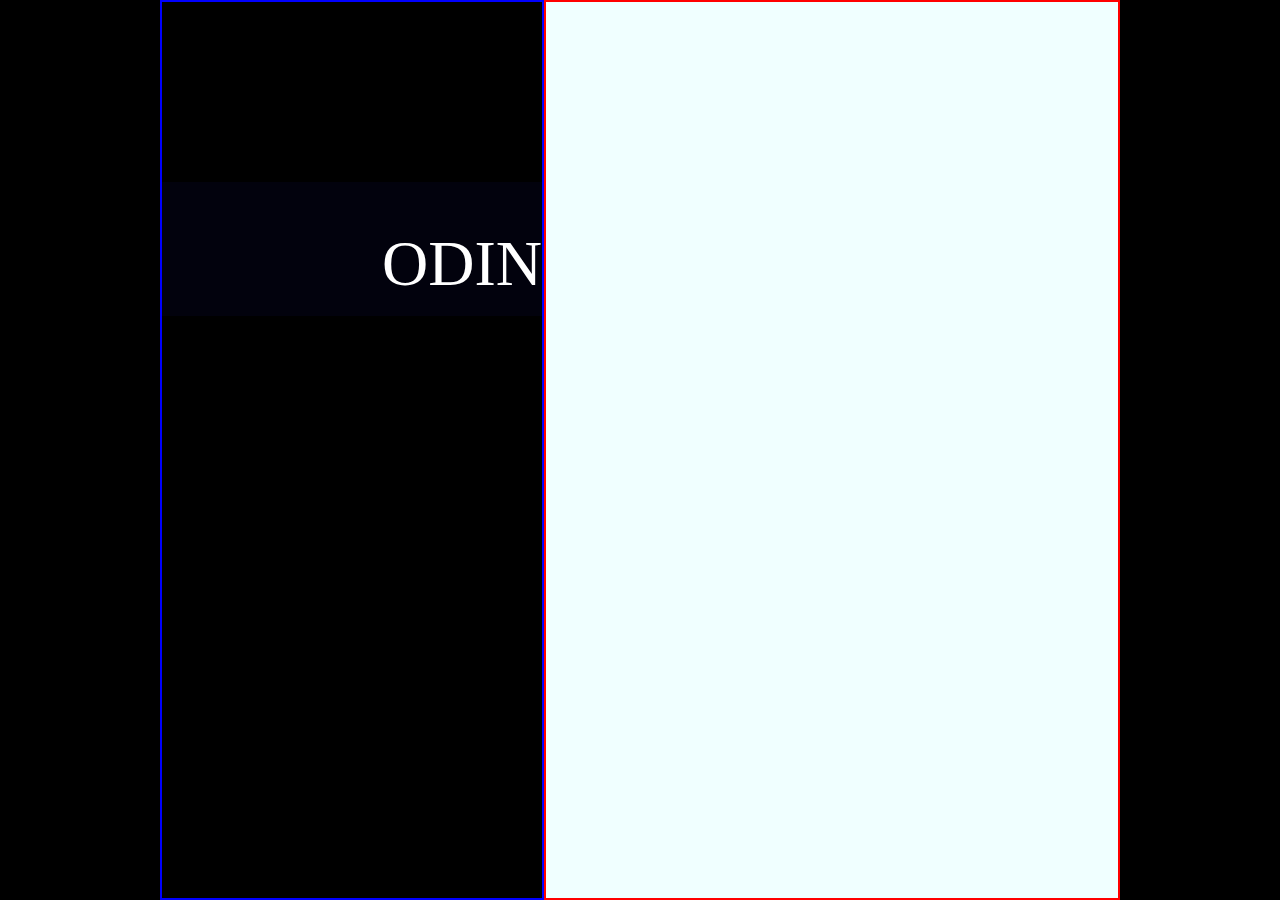
==== sign-up-form.html @ 817a6a46 "Build the left part of the page: logo + image" ====
<!-- Pseudo Code -->
<!-- Features:
  A content page with two black columns on each side of about 80px
  A Background image that takes one third of the horizontal axis
  A Grid of 2 columns and 3 rows
  At the bottom of the top left row a dark div with transparency and the logo
  In the 3 right rows respectively:
   -The Intro Message
   -The Form
   -The Sign-up button + Log-in offer
 -->
<!DOCTYPE html>
<html lang="en">
<head>
  <meta charset="UTF-8">
  <meta name="viewport" content="width=device-width, initial-scale=1.0">
  <title>Document</title>
  <link rel="stylesheet" href="styles.css">
</head>
<body>
  <div class="left">
    <div class="logo-section">
      <div class="logo">
      </div>
      <div class="logo-txt">
        ODIN
      </div>
    </div>
  </div>
  <div class="right">
    <header></header>
    <main></main>
    <footer></footer>
  </div>
</body>
</html>
---- styles.css ----
:root {
  box-sizing: border-box;
}

body {
  height: 100vh;
  margin: 0 160px;
  font-family: 'Segoe UI', Tahoma, Geneva, Verdana, sans-serif;
  background-color: black;
  display: grid;
  grid-template-columns: 2fr 3fr;
  grid-template-rows: 2fr 1fr 2fr;
}

* {
  /* border: 1px solid black; */
}

.left {
  border: 2px solid blue;

  grid-row: span 3;
  background-image: url(images/waterfall.jpg);
  background-size: cover;
  background-repeat: no-repeat;
  background-position: center;
}


.logo-section {
  position: relative;
  background-color: rgba(6, 5, 32, 0.4);
  margin-top: 20vh;
  width: 100%;
  height: 15%;
  display: flex;
}

.logo {
  position: relative;
  width: 25%;
  margin-left: 130px;
  background-image: url(images/logo.png);
  background-size: contain;
  background-position: center center;
  filter: invert(1);
  right: -10px;
}

.logo-txt {
  position: relative;
  display: flex;
  align-items: center;
  flex-grow: 1;
  font-family: 'OdinFont';
  font-size: 4rem;
  color: white;
  top: 15px
}

.right {
  border: 2px solid red;
  grid-row: span 3;
  display: flex;
  flex-direction: column;
}

header,
main,
footer {
  flex-grow: 1;
  background-color: azure;
}

@font-face {
  font-family: 'OdinFont';
  src: url(fonts/Nature.ttf);
  font-weight: 2rem;
}
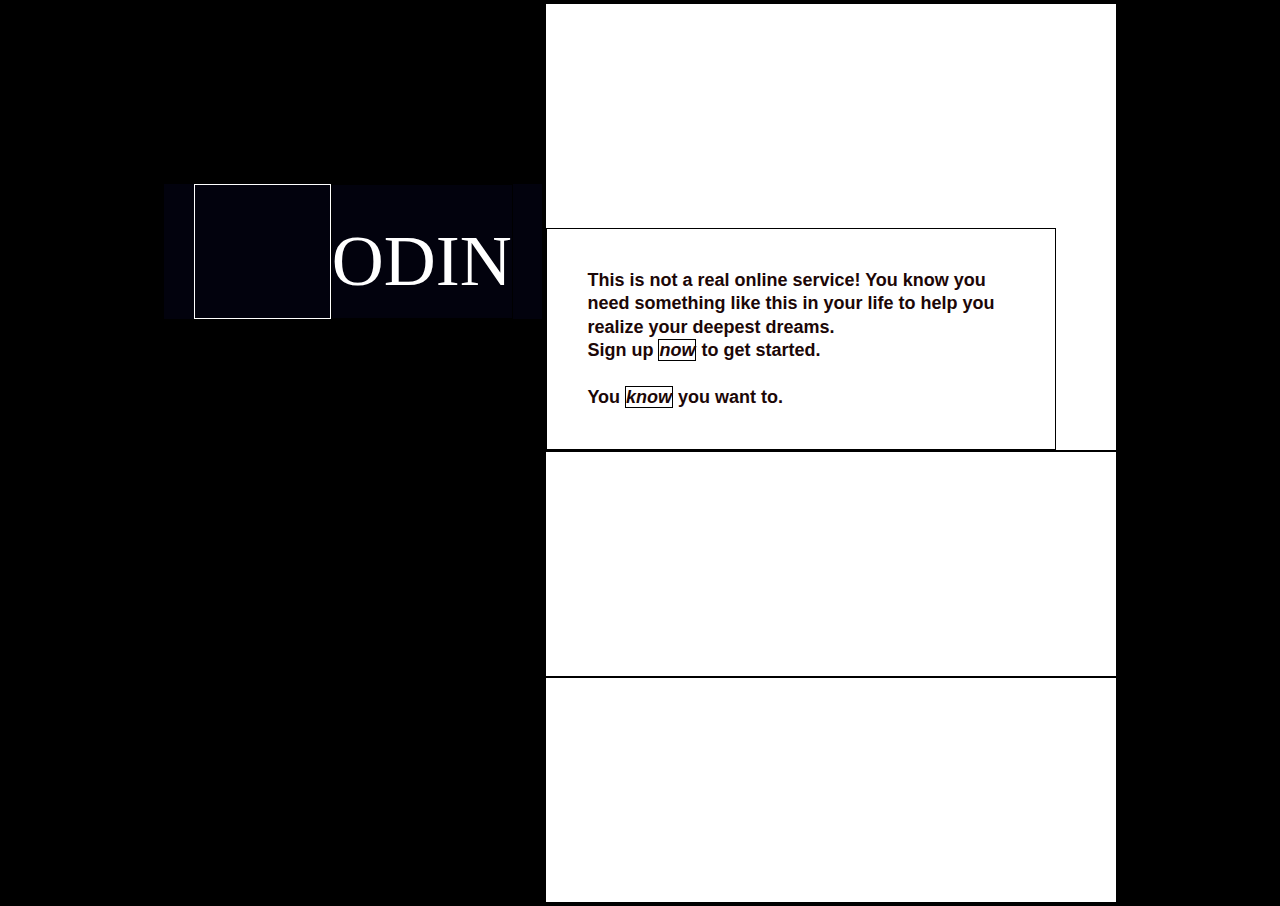
==== commit 5a85cb59: "Make left part not being destroyed when page resized" ====
--- a/sign-up-form.html
+++ b/sign-up-form.html
@@ -28,7 +28,15 @@
     </div>
   </div>
   <div class="right">
-    <header></header>
+    <header>
+      <h2>
+        This is not a real online service! You know you need something
+        like this in your life to help you realize your deepest dreams. <br>
+        Sign up <em>now</em> to get started. <br>
+        <br>
+        You <em>know</em> you want to.
+      </h2>
+    </header>
     <main></main>
     <footer></footer>
   </div>
--- a/styles.css
+++ b/styles.css
@@ -9,16 +9,14 @@
   background-color: black;
   display: grid;
   grid-template-columns: 2fr 3fr;
-  grid-template-rows: 2fr 1fr 2fr;
+  grid-template-rows: 1fr 2fr 1fr;
 }
 
 * {
-  /* border: 1px solid black; */
+  border: 1px solid black;
 }
 
 .left {
-  border: 2px solid blue;
-
   grid-row: span 3;
   background-image: url(images/waterfall.jpg);
   background-size: cover;
@@ -28,48 +26,60 @@
 
 
 .logo-section {
+  display: flex;
+  justify-content: center;
   position: relative;
   background-color: rgba(6, 5, 32, 0.4);
   margin-top: 20vh;
-  width: 100%;
-  height: 15%;
+  height: 15vh;
   display: flex;
 }
 
 .logo {
-  position: relative;
-  width: 25%;
-  margin-left: 130px;
+  float: right;
+  width: 15vh;
   background-image: url(images/logo.png);
   background-size: contain;
   background-position: center center;
+  background-repeat: no-repeat;
   filter: invert(1);
-  right: -10px;
 }
 
 .logo-txt {
-  position: relative;
+  padding-top: 20px;
   display: flex;
   align-items: center;
-  flex-grow: 1;
   font-family: 'OdinFont';
-  font-size: 4rem;
   color: white;
-  top: 15px
+  font-size: clamp(24px, 8vh, 80px);
 }
 
 .right {
-  border: 2px solid red;
-  grid-row: span 3;
+  height: 100vh;
+  display: grid;
+}
+
+
+header,
+footer,
+main {
+  background-color: #FFFFFF;
+}
+
+header {
   display: flex;
   flex-direction: column;
+  justify-content: flex-end;
 }
 
-header,
-main,
-footer {
-  flex-grow: 1;
-  background-color: azure;
+h2 {
+  padding: 40px;
+  margin: 0;
+  font-family: 'Trebuchet MS', 'Lucida Sans Unicode', 'Lucida Grande', 'Lucida Sans', Arial, sans-serif;
+  font-size: clamp(16px, 2vh, 24px);
+  width: 75%;
+  color: rgb(28, 7, 7);
+  line-height: 1.3;
 }
 
 @font-face {
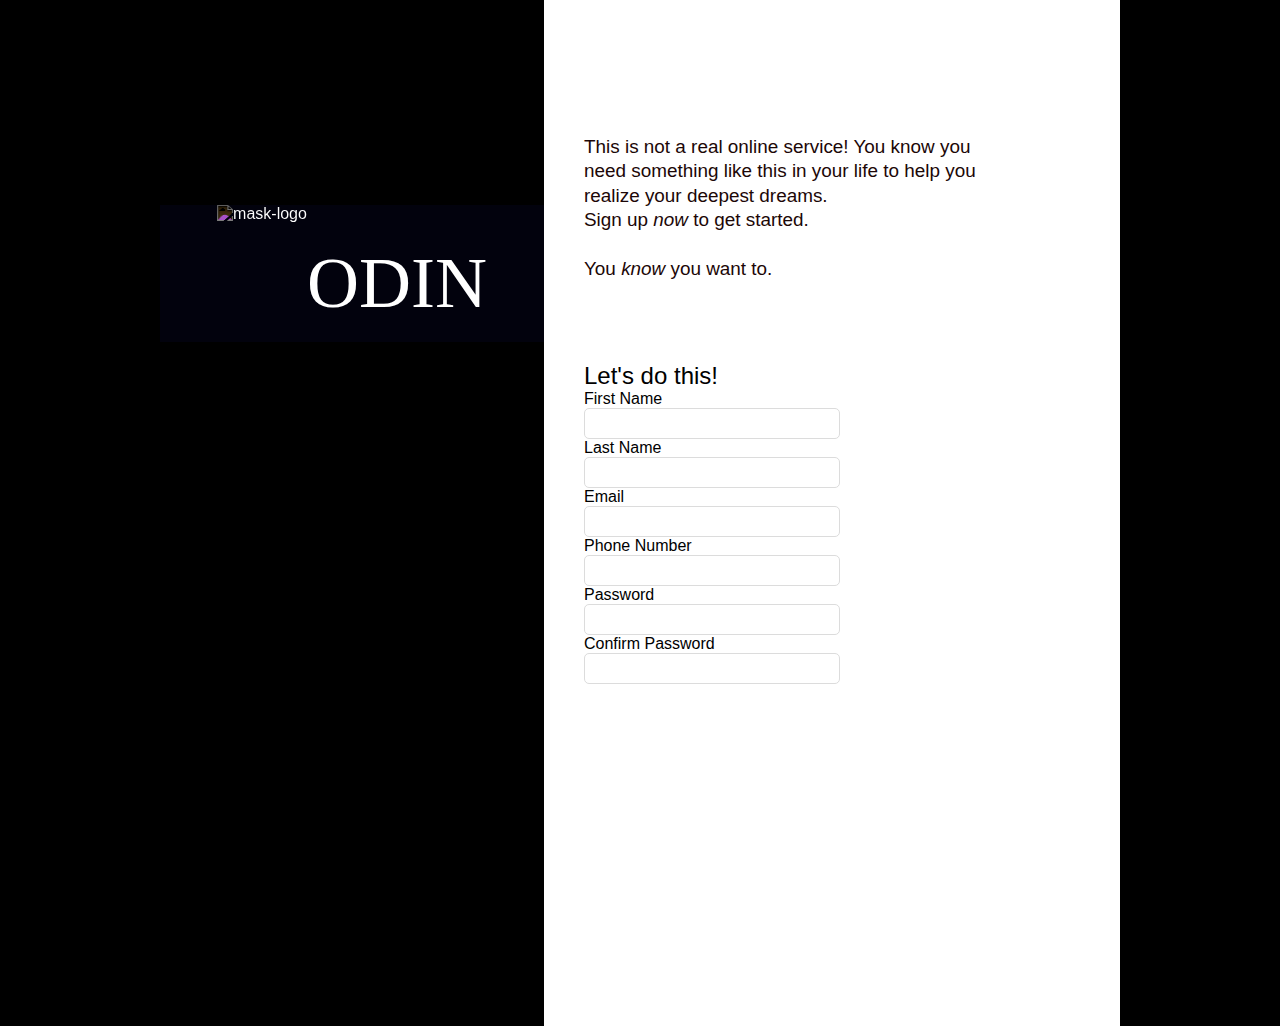
==== commit e8720b9a: "Fix some resizing issues and start form implementation" ====
--- a/sign-up-form.html
+++ b/sign-up-form.html
@@ -19,25 +19,56 @@
 </head>
 <body>
   <div class="left">
-    <div class="logo-section">
-      <div class="logo">
-      </div>
-      <div class="logo-txt">
-        ODIN
-      </div>
+    <div class="upper-left-corner">
+      <div class="logo-section">
+        <div class="logo">
+          <img src="images/logo.png" alt="mask-logo">
+        </div>
+        <div class="logo-txt">
+          ODIN
+        </div>
+    </div>
     </div>
   </div>
   <div class="right">
     <header>
-      <h2>
+      <p>
         This is not a real online service! You know you need something
         like this in your life to help you realize your deepest dreams. <br>
         Sign up <em>now</em> to get started. <br>
         <br>
         You <em>know</em> you want to.
-      </h2>
+      </p>
     </header>
-    <main></main>
+    <main>
+      <form action="" method="get">
+        <h2>Let's do this!</h2>
+        <div class="form-row">
+          <label for="f-name">First Name</label>
+          <input type="text" name="first-name" id="f-name">
+        </div>
+        <div class="form-row">
+          <label for="l-name">Last Name</label>
+          <input type="text" name="last-name" id="l-name">
+        </div>
+        <div class="form-row">
+          <label for="mail">Email</label>
+          <input type="email" name="email" id="mail">
+        </div>
+        <div class="form-row">
+          <label for="num">Phone Number</label>
+          <input type="tel" name="tel" id="tel">
+        </div>
+        <div class="form-row">
+          <label for="pass">Password</label>
+          <input type="text" name="pass" id="pass">
+        </div>
+        <div class="form-row">
+          <label for="c-pass">Confirm Password</label>
+          <input type="text" name="c-pass" id="c-pass">
+        </div>
+      </form>
+    </main>
     <footer></footer>
   </div>
 </body>
--- a/styles.css
+++ b/styles.css
@@ -8,41 +8,51 @@
   font-family: 'Segoe UI', Tahoma, Geneva, Verdana, sans-serif;
   background-color: black;
   display: grid;
-  grid-template-columns: 2fr 3fr;
-  grid-template-rows: 1fr 2fr 1fr;
+  grid-template-columns: 40% 60%;
 }
 
 * {
-  border: 1px solid black;
+  /* border: 1px solid black; */
+}
+
+.left,
+.right {
+  display: grid;
+  grid-row: span 3;
+  grid-template-rows: 1fr 1fr 1fr;
 }
 
 .left {
-  grid-row: span 3;
   background-image: url(images/waterfall.jpg);
   background-size: cover;
   background-repeat: no-repeat;
   background-position: center;
 }
 
-
 .logo-section {
   display: flex;
   justify-content: center;
-  position: relative;
   background-color: rgba(6, 5, 32, 0.4);
-  margin-top: 20vh;
-  height: 15vh;
-  display: flex;
+  padding: 0 30px;
+  height: 40%;
 }
 
 .logo {
-  float: right;
-  width: 15vh;
-  background-image: url(images/logo.png);
-  background-size: contain;
-  background-position: center center;
-  background-repeat: no-repeat;
+  /* border: 3px solid orange; */
+}
+
+.logo img {
+  /* border: 2px solid orange; */
+  width: 100%;
+  height: 100%;
   filter: invert(1);
+}
+
+.upper-left-corner {
+  grid-row: span 1;
+  display:  flex;
+  flex-direction: column;
+  justify-content: flex-end;
 }
 
 .logo-txt {
@@ -52,11 +62,6 @@
   font-family: 'OdinFont';
   color: white;
   font-size: clamp(24px, 8vh, 80px);
-}
-
-.right {
-  height: 100vh;
-  display: grid;
 }
 
 
@@ -72,14 +77,43 @@
   justify-content: flex-end;
 }
 
-h2 {
+header p {
   padding: 40px;
-  margin: 0;
-  font-family: 'Trebuchet MS', 'Lucida Sans Unicode', 'Lucida Grande', 'Lucida Sans', Arial, sans-serif;
-  font-size: clamp(16px, 2vh, 24px);
-  width: 75%;
+  margin-bottom: 20px;
+  font-size: clamp(16px, 2.1vh, 32px);
+  max-width: 75%;
   color: rgb(28, 7, 7);
   line-height: 1.3;
+}
+
+form h2 {
+  width: 100%;
+  font-weight: 500;
+  padding-left: 40px;
+  margin: 20px 0 0 0
+}
+
+input,
+label {
+  appearance: none;
+}
+
+form {
+  display: flex;
+  flex-wrap: wrap;
+}
+
+.form-row {
+  padding: 0 40px;
+  display: flex;
+  flex-direction: column;
+}
+
+input {
+  height: 3vh;
+  width: 250px;
+  border: 1px solid gainsboro;
+  border-radius: 5px;
 }
 
 @font-face {
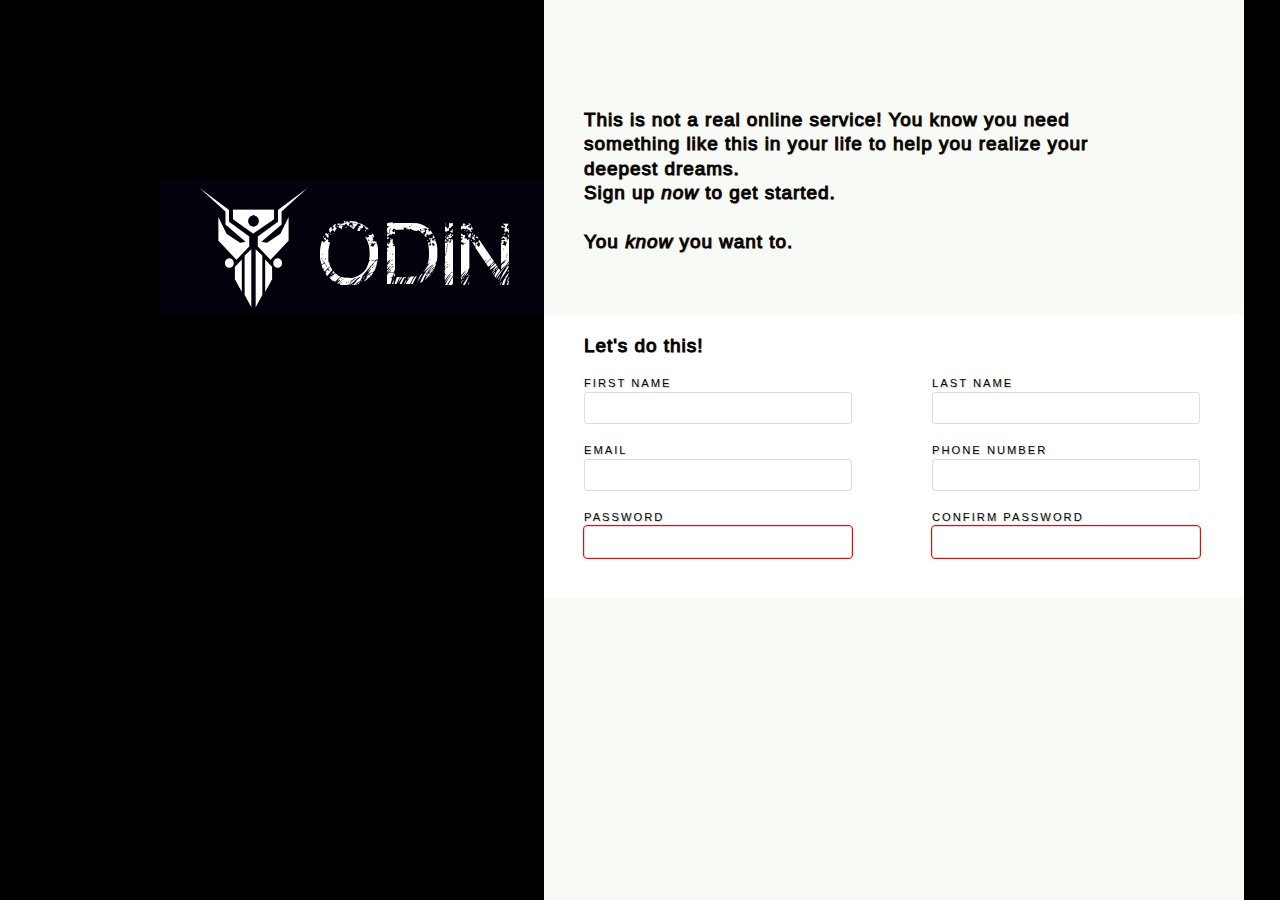
==== commit 00a949aa: "Get closer to the feel and look of the original" ====
--- a/sign-up-form.html
+++ b/sign-up-form.html
@@ -61,11 +61,11 @@
         </div>
         <div class="form-row">
           <label for="pass">Password</label>
-          <input type="text" name="pass" id="pass">
+          <input type="text" name="pass" id="pass" class="error">
         </div>
         <div class="form-row">
           <label for="c-pass">Confirm Password</label>
-          <input type="text" name="c-pass" id="c-pass">
+          <input type="text" name="c-pass" id="c-pass" class="error">
         </div>
       </form>
     </main>
--- a/styles.css
+++ b/styles.css
@@ -6,6 +6,8 @@
   height: 100vh;
   margin: 0 160px;
   font-family: 'Segoe UI', Tahoma, Geneva, Verdana, sans-serif;
+  text-shadow: 1px 1px 1px rgba(0, 0, 0, 0.2);
+  letter-spacing: 1px;
   background-color: black;
   display: grid;
   grid-template-columns: 40% 60%;
@@ -19,7 +21,7 @@
 .right {
   display: grid;
   grid-row: span 3;
-  grid-template-rows: 1fr 1fr 1fr;
+  grid-template-rows: 35% auto 1fr
 }
 
 .left {
@@ -34,15 +36,11 @@
   justify-content: center;
   background-color: rgba(6, 5, 32, 0.4);
   padding: 0 30px;
-  height: 40%;
-}
-
-.logo {
-  /* border: 3px solid orange; */
+  height: 15vh;
 }
 
 .logo img {
-  /* border: 2px solid orange; */
+  height: auto;
   width: 100%;
   height: 100%;
   filter: invert(1);
@@ -66,31 +64,38 @@
 
 
 header,
-footer,
+footer {
+  background-color: rgb(248, 250, 245);
+}
+
 main {
-  background-color: #FFFFFF;
+  background-color: white;
+  padding-bottom: 20px;
 }
 
 header {
   display: flex;
   flex-direction: column;
   justify-content: flex-end;
+  font-size: clamp(16px, 2.1vh, 32px);
+  -webkit-text-stroke: 1px black;
 }
 
 header p {
   padding: 40px;
   margin-bottom: 20px;
-  font-size: clamp(16px, 2.1vh, 32px);
-  max-width: 75%;
+  max-width: 80%;
   color: rgb(28, 7, 7);
   line-height: 1.3;
 }
 
 form h2 {
+  font-size: clamp(16px, 2.1vh, 32px);
+  -webkit-text-stroke: 1px black;
   width: 100%;
-  font-weight: 500;
+  font-weight: 400;
   padding-left: 40px;
-  margin: 20px 0 0 0
+  margin: 20px 0
 }
 
 input,
@@ -98,22 +103,42 @@
   appearance: none;
 }
 
+label {
+  font-size: 0.7rem;
+  text-transform: uppercase;
+  letter-spacing: 2px;
+  margin-bottom: 3px;
+}
+
 form {
   display: flex;
   flex-wrap: wrap;
+  min-width: 700px;
+}
+
+input:focus {
+  outline: 1px solid blue;
+  box-shadow: 4px 4px 8px rgba(0, 0, 0, 0.2);
+}
+
+input.error {
+  outline: 1px solid red;
 }
 
 .form-row {
   padding: 0 40px;
+  margin-bottom: 20px;
   display: flex;
   flex-direction: column;
 }
 
 input {
-  height: 3vh;
+  font-size: 1rem;
+  padding: 0 8px;
+  height: 30px;
   width: 250px;
   border: 1px solid gainsboro;
-  border-radius: 5px;
+  border-radius: 3px;
 }
 
 @font-face {
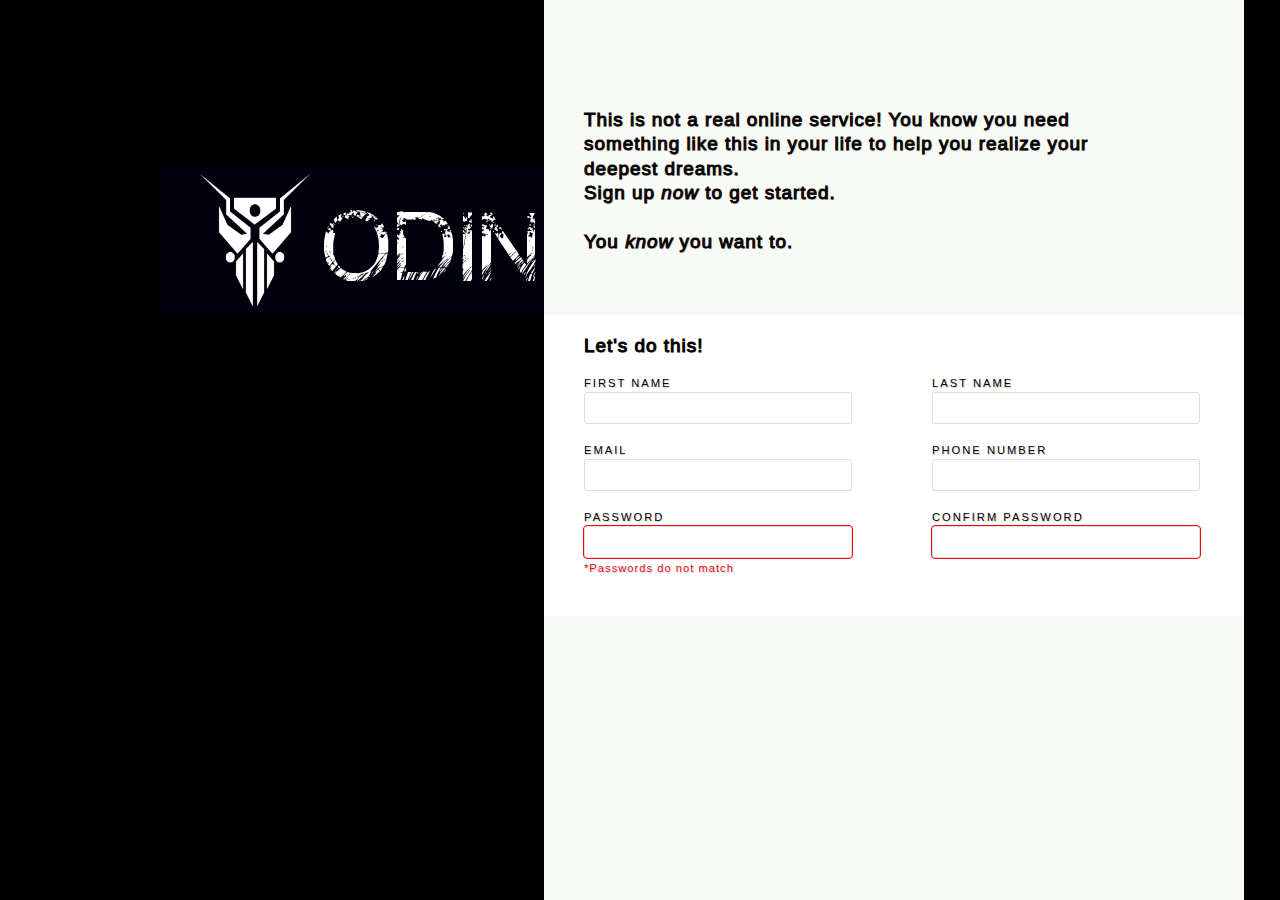
==== commit 1f734973: "Add the unmatched password text and update some details" ====
--- a/sign-up-form.html
+++ b/sign-up-form.html
@@ -61,15 +61,21 @@
         </div>
         <div class="form-row">
           <label for="pass">Password</label>
-          <input type="text" name="pass" id="pass" class="error">
+          <input type="text" name="pass" id="pass" class="password error">
+          <span></span>
         </div>
         <div class="form-row">
           <label for="c-pass">Confirm Password</label>
-          <input type="text" name="c-pass" id="c-pass" class="error">
+          <input type="text" name="c-pass" id="c-pass" class="confirm-password error">
         </div>
       </form>
     </main>
     <footer></footer>
   </div>
+
+  <script>
+    const passwordFields = document.querySelectorAll('.password')
+
+  </script>
 </body>
 </html>
--- a/styles.css
+++ b/styles.css
@@ -36,12 +36,12 @@
   justify-content: center;
   background-color: rgba(6, 5, 32, 0.4);
   padding: 0 30px;
-  height: 15vh;
+  height: 150px;
+
 }
 
 .logo img {
-  height: auto;
-  width: 100%;
+  width: 130px;
   height: 100%;
   filter: invert(1);
 }
@@ -59,7 +59,7 @@
   align-items: center;
   font-family: 'OdinFont';
   color: white;
-  font-size: clamp(24px, 8vh, 80px);
+  font-size: 80px;
 }
 
 
@@ -125,6 +125,12 @@
   outline: 1px solid red;
 }
 
+input.error + span::after {
+  color: rgb(227, 16, 16);
+  content: '*Passwords do not match';
+  font-size: 0.7rem;
+}
+
 .form-row {
   padding: 0 40px;
   margin-bottom: 20px;
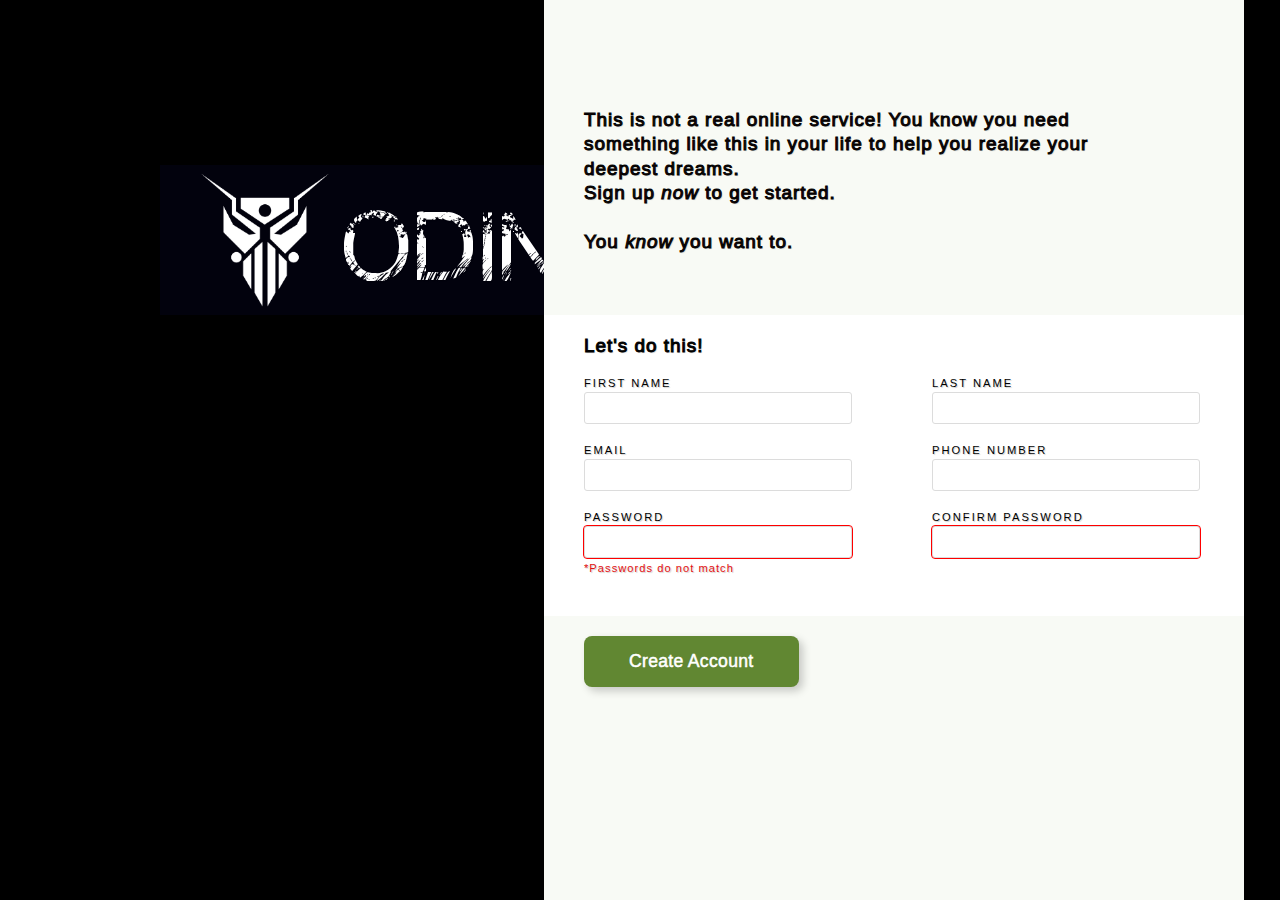
==== commit 551517e5: "Implement password matching check" ====
--- a/sign-up-form.html
+++ b/sign-up-form.html
@@ -70,11 +70,29 @@
         </div>
       </form>
     </main>
-    <footer></footer>
+    <footer>
+      <button type="submit" class="main-button">Create Account</button>
+    </footer>
   </div>
 
   <script>
-    const passwordFields = document.querySelectorAll('.password')
+    const password_el = document.querySelector('#pass')
+    const confirmPassword_el = document.querySelector('#c-pass')
+
+    function checkPasswordsMatch() {
+      password = password_el.value
+      confirm = confirmPassword_el.value
+      if (password == confirm) {
+        password_el.classList.remove('error')
+        confirmPassword_el.classList.remove('error')
+      } else {
+        password_el.classList.add('error')
+        confirmPassword_el.classList.add('error')
+      }
+    }
+
+    password_el.addEventListener("input", checkPasswordsMatch);
+    confirmPassword_el.addEventListener("input", checkPasswordsMatch);
 
   </script>
 </body>
--- a/styles.css
+++ b/styles.css
@@ -41,7 +41,6 @@
 }
 
 .logo img {
-  width: 130px;
   height: 100%;
   filter: invert(1);
 }
@@ -147,6 +146,19 @@
   border-radius: 3px;
 }
 
+.main-button {
+  color: white;
+  border: rgb(97,135,50);
+  background-color: rgb(97,135,50);
+  -webkit-text-stroke: 0.5px;
+  letter-spacing: 0.3px;
+  font-size: 1.1rem;
+  margin: 20px 40px;
+  padding: 15px 45px;
+  border-radius: 8px;
+  box-shadow: 4px 4px 8px rgba(0, 0, 0, 0.2);
+}
+
 @font-face {
   font-family: 'OdinFont';
   src: url(fonts/Nature.ttf);
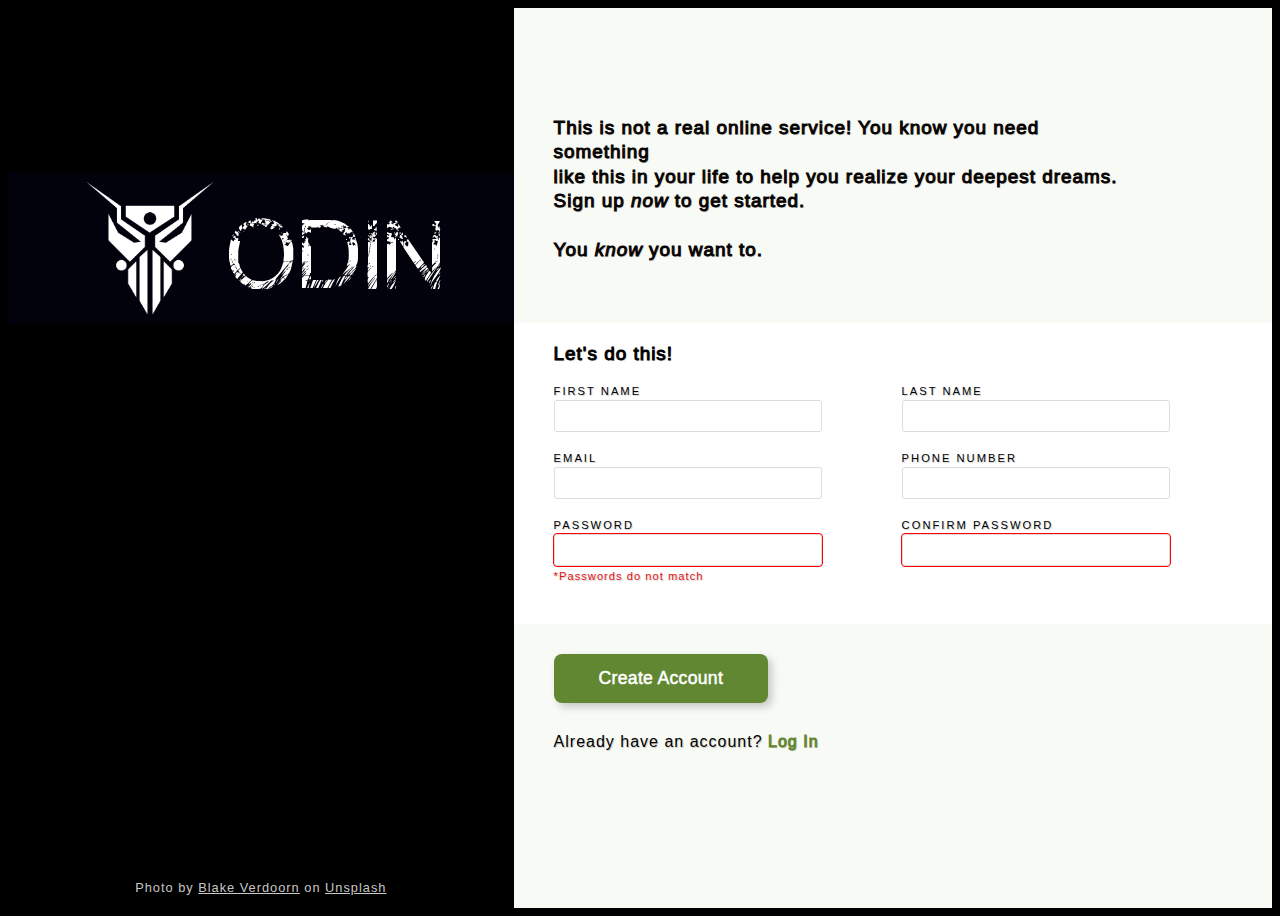
==== commit 5589945f: "Add the credits, stabilize the header text and polish details" ====
--- a/sign-up-form.html
+++ b/sign-up-form.html
@@ -27,13 +27,16 @@
         <div class="logo-txt">
           ODIN
         </div>
+      </div>
     </div>
+    <div class="credits">
+      <p>Photo by <a href="https://unsplash.com/@blakeverdoorn">Blake Verdoorn</a> on <a href="https://unsplash.com/">Unsplash</a>
     </div>
   </div>
   <div class="right">
     <header>
       <p>
-        This is not a real online service! You know you need something
+        This is not a real online service! You know you need something <br>
         like this in your life to help you realize your deepest dreams. <br>
         Sign up <em>now</em> to get started. <br>
         <br>
@@ -41,7 +44,7 @@
       </p>
     </header>
     <main>
-      <form action="" method="get">
+      <form action="" method="get" id="myForm">
         <h2>Let's do this!</h2>
         <div class="form-row">
           <label for="f-name">First Name</label>
@@ -71,7 +74,8 @@
       </form>
     </main>
     <footer>
-      <button type="submit" class="main-button">Create Account</button>
+      <button type="submit" class="main-button" form="myForm ">Create Account</button>
+      <p>Already have an account? <a href="">Log In</a>
     </footer>
   </div>
 
@@ -82,7 +86,7 @@
     function checkPasswordsMatch() {
       password = password_el.value
       confirm = confirmPassword_el.value
-      if (password == confirm) {
+      if (password == confirm && password.length != 0) {
         password_el.classList.remove('error')
         confirmPassword_el.classList.remove('error')
       } else {
--- a/styles.css
+++ b/styles.css
@@ -4,7 +4,7 @@
 
 body {
   height: 100vh;
-  margin: 0 160px;
+  /* margin: 0 160px; */
   font-family: 'Segoe UI', Tahoma, Geneva, Verdana, sans-serif;
   text-shadow: 1px 1px 1px rgba(0, 0, 0, 0.2);
   letter-spacing: 1px;
@@ -20,7 +20,6 @@
 .left,
 .right {
   display: grid;
-  grid-row: span 3;
   grid-template-rows: 35% auto 1fr
 }
 
@@ -37,7 +36,6 @@
   background-color: rgba(6, 5, 32, 0.4);
   padding: 0 30px;
   height: 150px;
-
 }
 
 .logo img {
@@ -61,6 +59,19 @@
   font-size: 80px;
 }
 
+.credits {
+  grid-row: span 2;
+  display: flex;
+  align-items: flex-end;
+  justify-content: center;
+}
+
+.credits p,
+.credits p a {
+  font-size: 0.8rem ;
+  color: rgba(250, 250, 250, 0.8);
+}
+
 
 header,
 footer {
@@ -83,7 +94,7 @@
 header p {
   padding: 40px;
   margin-bottom: 20px;
-  max-width: 80%;
+  max-width: min(75%, 680px);
   color: rgb(28, 7, 7);
   line-height: 1.3;
 }
@@ -146,6 +157,10 @@
   border-radius: 3px;
 }
 
+input:hover {
+  border: 1px solid darkblue;
+}
+
 .main-button {
   color: white;
   border: rgb(97,135,50);
@@ -153,10 +168,34 @@
   -webkit-text-stroke: 0.5px;
   letter-spacing: 0.3px;
   font-size: 1.1rem;
-  margin: 20px 40px;
-  padding: 15px 45px;
+  padding: 14px 45px;
+  margin: 30px 40px;
   border-radius: 8px;
   box-shadow: 4px 4px 8px rgba(0, 0, 0, 0.2);
+}
+
+.main-button:hover {
+  cursor: pointer;
+  background-color: rgb(144,184,85);
+}
+
+.main-button:active {
+  cursor: pointer;
+  background-color: rgb(81,102,46);
+}
+
+footer p {
+  margin: 0 40px;
+}
+
+footer a {
+  text-decoration: none;
+  -webkit-text-stroke: 1px;
+  color:rgb(97,135,50);
+}
+
+footer a:active {
+  color: rgb(144,184,85);
 }
 
 @font-face {
